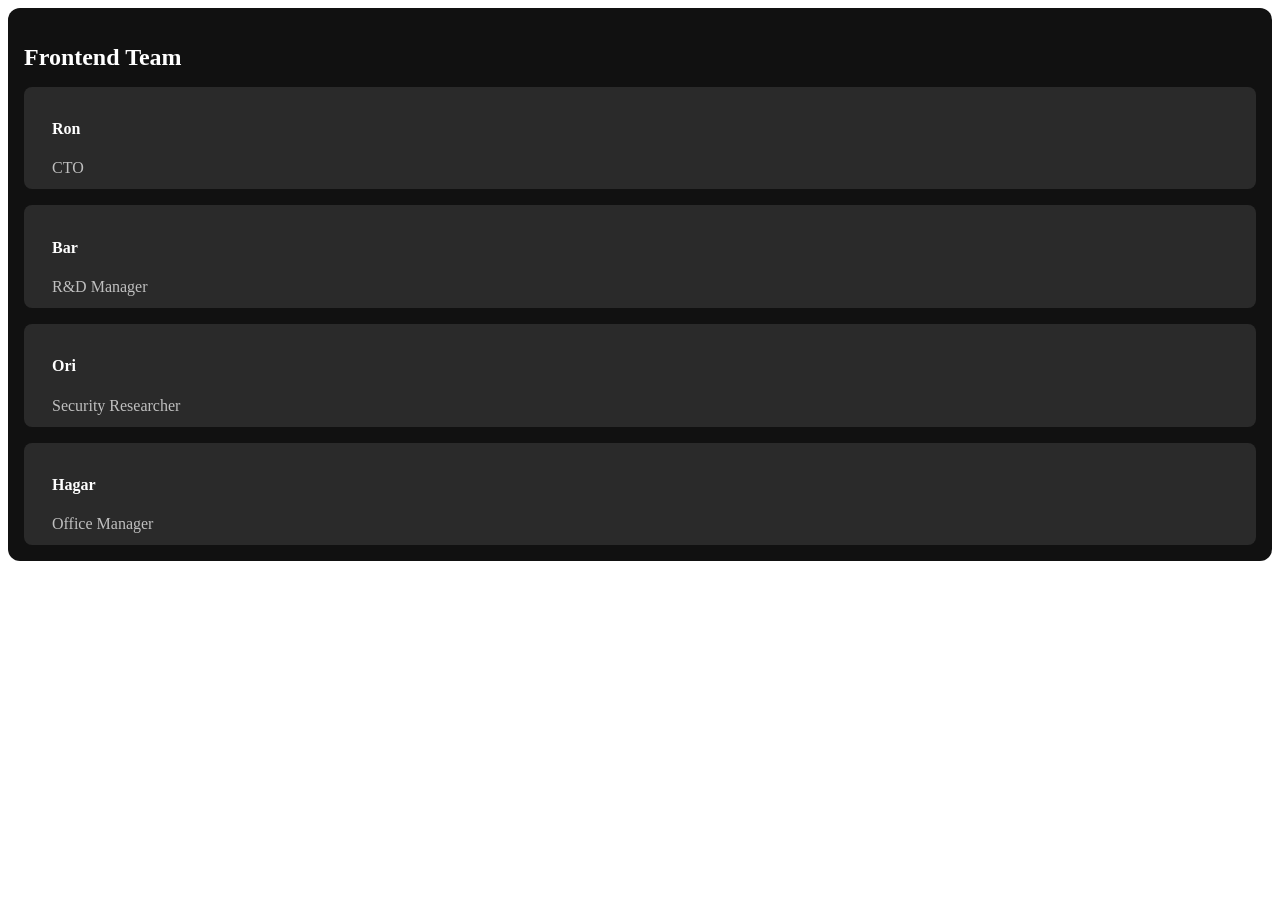
==== index.html @ b20ab63d "Hello" ====
<!DOCTYPE html>
<html lang="en">
<head>
    <meta charset="UTF-8">
    <meta name="viewport" content="width=device-width, initial-scale=1.0">
    <title>Document</title>    
</head>
<body>
    <my-team title="Frontend Team" customCss="" src="./team.json" style="--team-bg:#111;"></my-team>
    <script type="module" src="./index.js"></script>
</body>
</html>
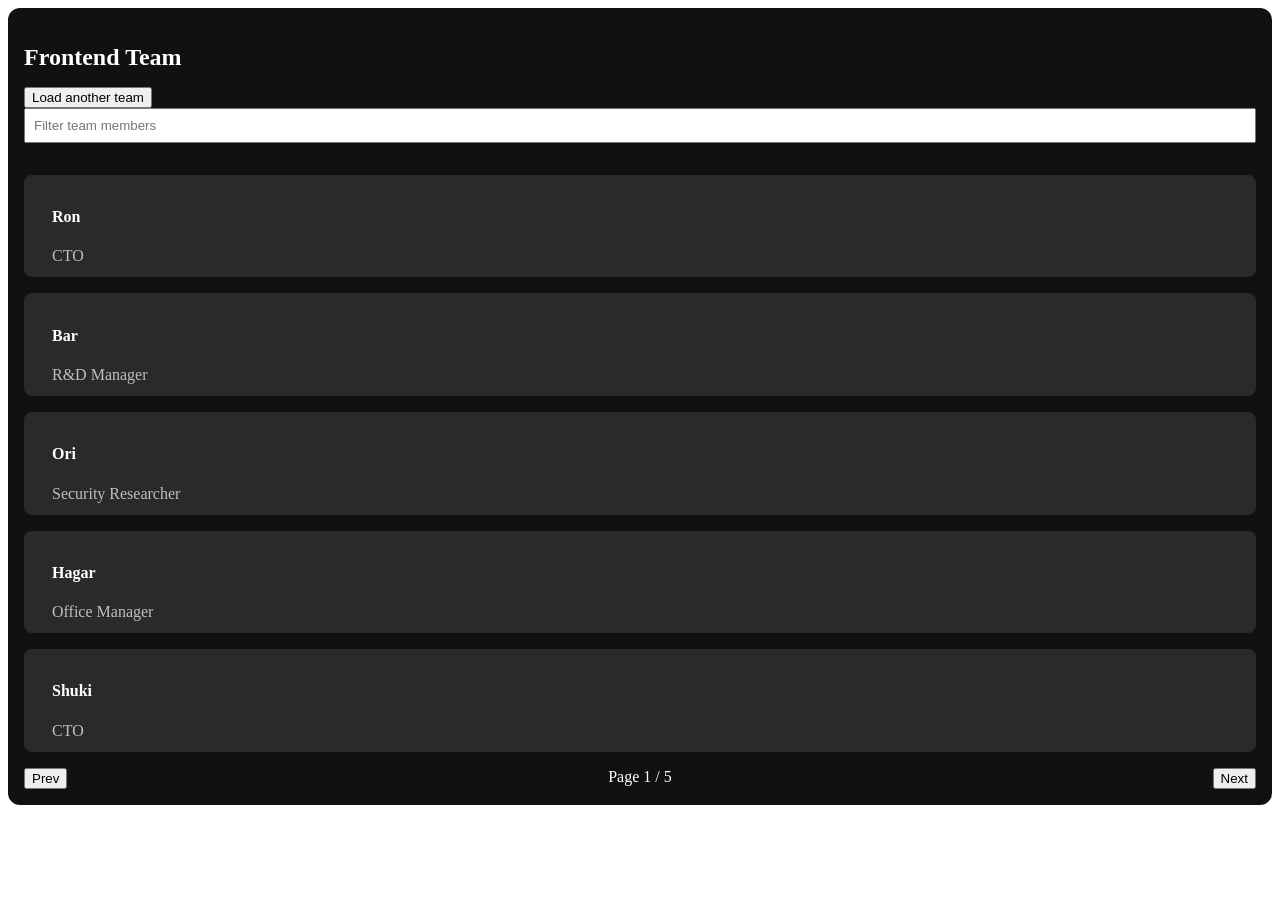
==== commit 8c599890: "Add advenced capabilities to the code" ====
--- a/index.html
+++ b/index.html
@@ -6,7 +6,7 @@
     <title>Document</title>    
 </head>
 <body>
-    <my-team title="Frontend Team" customCss="" src="./team.json" style="--team-bg:#111;"></my-team>
+    <my-team title="Frontend Team" customCss="" src="./ITTeam.json" style="--team-bg:#111;"></my-team>
     <script type="module" src="./index.js"></script>
 </body>
 </html>
